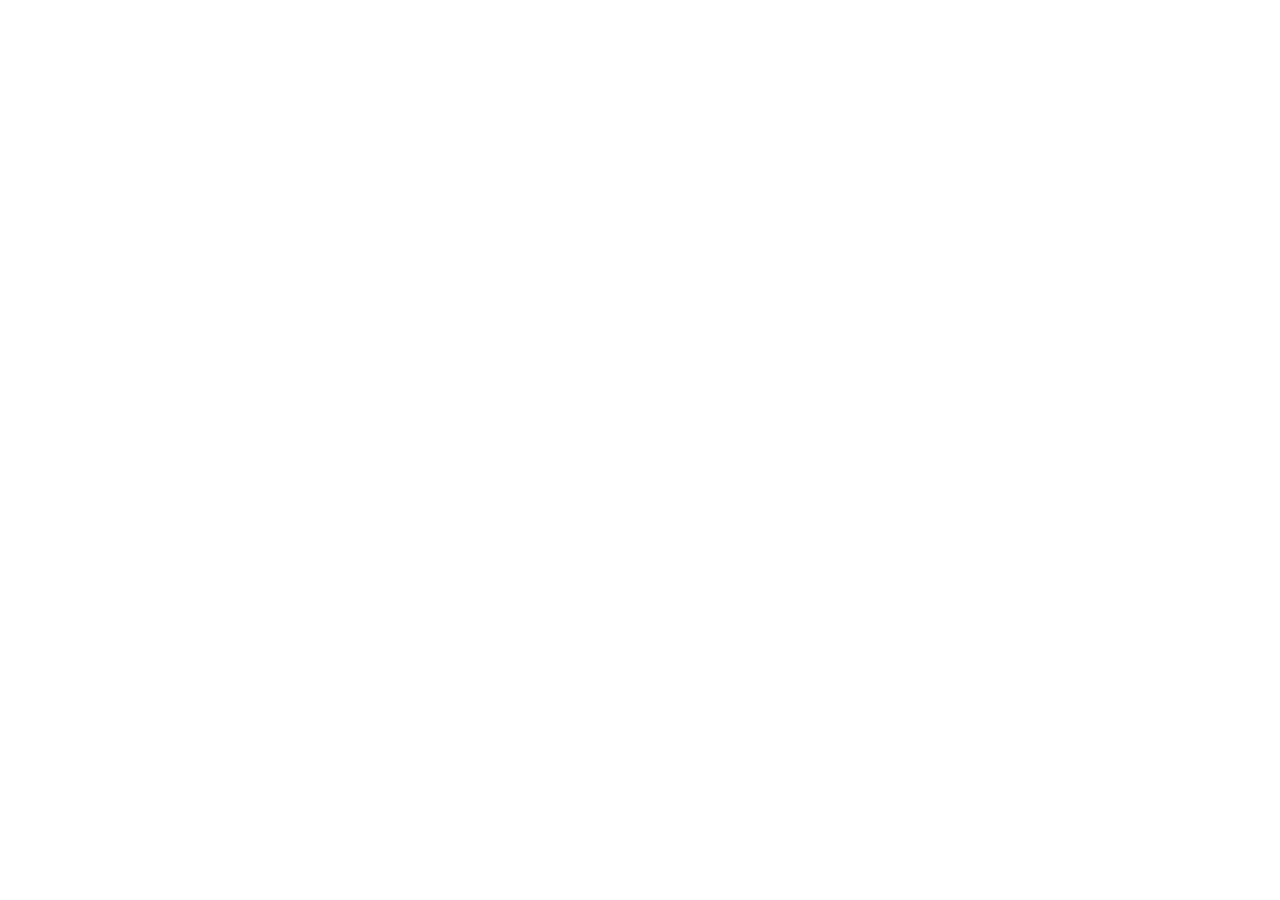
==== index.html @ 82caf473 "primer commit" ====
<!DOCTYPE html>
<html lang="en">
<head>
    <meta charset="UTF-8">
    <meta name="viewport" content="width=device-width, initial-scale=1.0">
    <title>BlogDeCafe</title>
    <link rel="stylesheet" href="css/normalize.css">
    <link href="https://fonts.googleapis.com/css2?family=Open+Sans:ital,wght@0,300..800;1,300..800&family=PT+Sans:ital,wght@0,400;0,700;1,400;1,700&display=swap" rel="stylesheet">
</head>
<body>
    
</body>
</html>
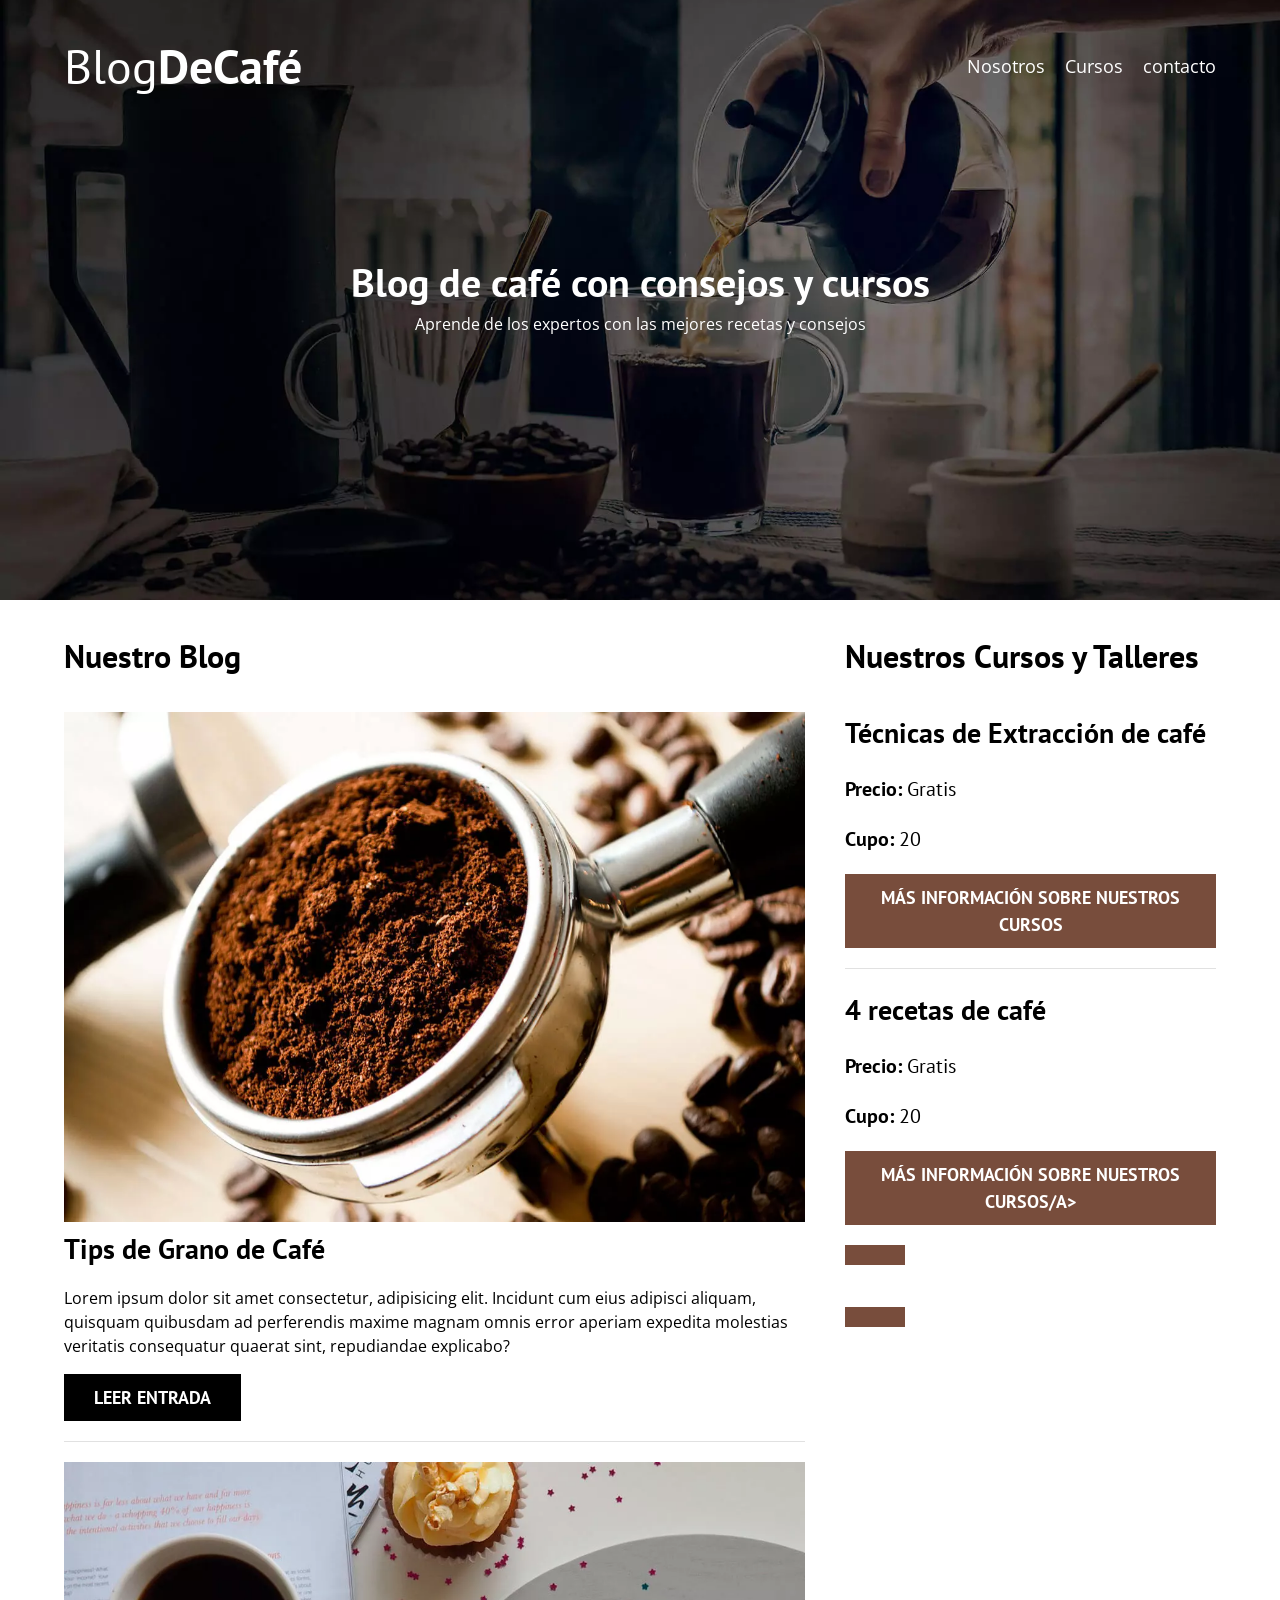
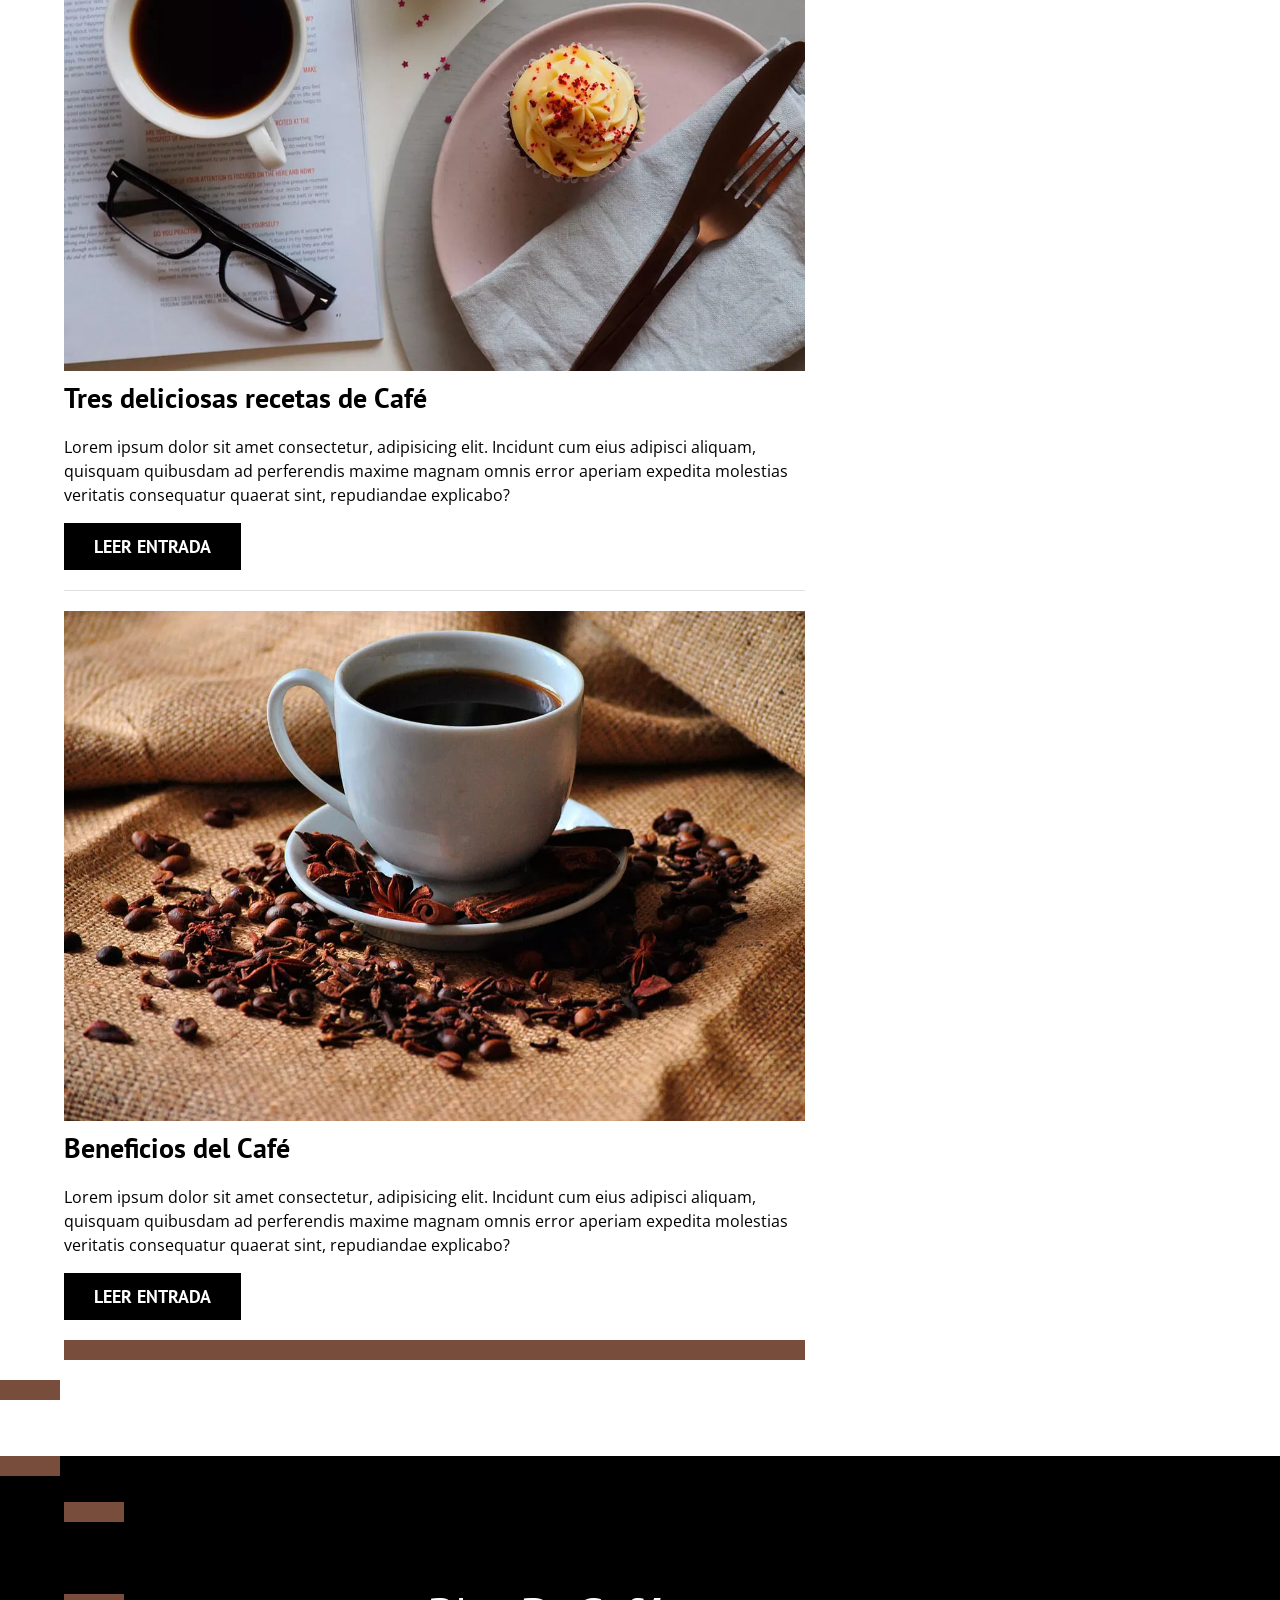
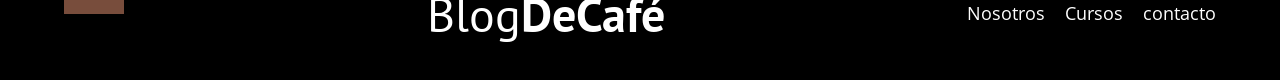
==== commit 3cafc50b: "blog de café terminado" ====
--- a/index.html
+++ b/index.html
@@ -3,11 +3,138 @@
 <head>
     <meta charset="UTF-8">
     <meta name="viewport" content="width=device-width, initial-scale=1.0">
+    <meta name="description" content="Página web de blog de café">
     <title>BlogDeCafe</title>
+
+    <!-- prefetch (sirve para cargar la siguiente página a la que posiblemente se dirija el usuario, así mejora los tiempo de navegación)-->
+     <link rel="prefetch" href="nosotros.html">
+
+    <!-- preload -->
+    <link rel="preload" href="css/normalize.css" as="style">
     <link rel="stylesheet" href="css/normalize.css">
+
+    <link rel="preload" href="https://fonts.googleapis.com/css2?family=Open+Sans:ital,wght@0,300..800;1,300..800&family=PT+Sans:ital,wght@0,400;0,700;1,400;1,700&display=swap" as="font">
     <link href="https://fonts.googleapis.com/css2?family=Open+Sans:ital,wght@0,300..800;1,300..800&family=PT+Sans:ital,wght@0,400;0,700;1,400;1,700&display=swap" rel="stylesheet">
+
+    <link rel="preload" href="css/style.css" as="style">
+    <link rel="stylesheet" href="css/style.css">
 </head>
 <body>
+    <header class="header">
+        <div class="contenedor">
+            <div class="barra">
+                <a class="logo" href="index.html">
+                    <h1 class="logo__nombre no-margin centrar-texto">Blog<span class="logo__bold">DeCafé</span></h1>
+                </a>
+
+                <nav class="navegacion">
+                    <a href="nosotros.html" class="navegacion__enlace">Nosotros</a>
+                    <a href="cursos.html" class="navegacion__enlace">Cursos</a>
+                    <a href="contacto.html" class="navegacion__enlace">contacto</a>
+                </nav>
+            </div> <!--barra-->
+        </div> <!--contenedor-->
+
+        <div class="header__texto">
+            <h2 class="no-margin">Blog de café con consejos y cursos</h2>
+            <p class="no-margin">Aprende de los expertos con las mejores recetas y consejos</p>
+        </div> <!--header__Texto-->
+    </header>
+
+    <div class="contenedor contenido-principal">
+        <main class="blog">
+            <h3>Nuestro Blog</h3>
+
+            <article class="entrada">
+                <div class="entrada__imagen">
+                    <picture>
+                        <source loading="lazy" srcset="img/blog1.webp" type="image/webp">
+                        <img loading="lazy" src="img/blog1.jpg" alt="imagen blog">
+                    </picture>
+                </div> <!--entrada-->
+
+                <div class="entrada__contenido">
+                    <h4 class="no-margin">Tips de Grano de Café</h4>
+                    <p>Lorem ipsum dolor sit amet consectetur, adipisicing elit. Incidunt cum eius adipisci aliquam, quisquam quibusdam ad perferendis maxime magnam omnis error aperiam expedita molestias veritatis consequatur quaerat sint, repudiandae explicabo?</p>
+                    <a class="boton boton-primario" href="entrada.html">Leer entrada</a>
+                </div> <!--entrada__contenido-->
+            </article> <!--entrada-->
+
+            <article class="entrada">
+                <div class="entrada__imagen">
+                    <picture>
+                        <source loading="lazy" srcset="img/blog2.webp" type="image/webp">
+                        <img loading="lazy" src="img/blog2.jpg" alt="imagen blog">
+                    </picture>
+                </div> <!--entrada-->
+
+                <div class="entrada__contenido">
+                    <h4 class="no-margin">Tres deliciosas recetas de Café</h4>
+                    <p>Lorem ipsum dolor sit amet consectetur, adipisicing elit. Incidunt cum eius adipisci aliquam, quisquam quibusdam ad perferendis maxime magnam omnis error aperiam expedita molestias veritatis consequatur quaerat sint, repudiandae explicabo?</p>
+                    <a class="boton boton-primario" href="entrada.html">Leer entrada</a>
+                </div> <!--entrada__contenido-->
+            </article> <!--entrada-->
+
+            <article class="entrada">
+                <div class="entrada__imagen">
+                    <picture>
+                        <source loading="lazy" srcset="img/blog3.webp" type="image/webp">
+                        <img loading="lazy" src="img/blog3.jpg" alt="imagen blog">
+                    </picture>
+                </div> <!--entrada-->
+
+                <div class="entrada__contenido">
+                    <h4 class="no-margin">Beneficios del Café</h4>
+                    <p>Lorem ipsum dolor sit amet consectetur, adipisicing elit. Incidunt cum eius adipisci aliquam, quisquam quibusdam ad perferendis maxime magnam omnis error aperiam expedita molestias veritatis consequatur quaerat sint, repudiandae explicabo?</p>
+                    <a class="boton boton-primario" href="entrada.html">Leer entrada</a>
+                </div> <!--entrada__contenido-->
+            </article> <!--entrada-->
+        </main>
+        <aside class="sidebar">
+            <h3>Nuestros Cursos y Talleres</h3>
+
+            <ul class="cursos no-padding">
+                <li class="widget-curso">
+                    <h4 class="no-margin">Técnicas de Extracción de café</h4>
+                    <p class="widget-curso__label">Precio:
+                        <span class="widget-curso__info">Gratis</span>
+                    </p>
+                    <p class="widget-curso__label">Cupo:
+                        <span class="widget-curso__info">20</span>
+                    </p>
+                    <a class="boton boton--secundario" href="entrada.html">Más Información sobre nuestros cursos</a>
+                </li>
+
+                <li class="widget-curso">
+                    <h4 class="no-margin">4 recetas de café</h4>
+                    <p class="widget-curso__label">Precio:
+                        <span class="widget-curso__info">Gratis</span>
+                    </p>
+                    <p class="widget-curso__label">Cupo:
+                        <span class="widget-curso__info">20</span>
+                    </p>
+                    <a class="boton boton--secundario" href="entrada.html">Más Información sobre nuestros cursos/a>
+                </li>
+            </ul>
+        </aside>
+    </div>
+
+    <footer class="footer">
+        <div class="contenedor">
+            <div class="barra">
+                <a class="logo" href="index.html">
+                    <h1 class="logo__nombre no-margin centrar-texto">Blog<span class="logo__bold">DeCafé</span></h1>
+                </a>
     
+                <nav class="navegacion">
+                    <a href="nosotros.html" class="navegacion__enlace">Nosotros</a>
+                    <a href="cursos.html" class="navegacion__enlace">Cursos</a>
+                    <a href="contacto.html" class="navegacion__enlace">contacto</a>
+                </nav>
+            </div>
+        </div>
+    </footer>
+
+    <script src="js/modernizr.js"></script>
 </body>
 </html>
--- a/css/style.css
+++ b/css/style.css
@@ -0,0 +1,241 @@
+:root {
+    --fuenteHeading: 'Pt Sans', sans-serif;
+    --fuenteParrafos: 'Open Sans', sans-serif;
+
+    --primario: #784d3c;
+    --blanco: #fff;
+    --gris: #e1e1e1;
+    --negro: #000;
+}
+html {
+    box-sizing: border-box;
+    font-size: 62.5%; /* 1rem = 10px*/
+}
+*, *:before, *:after {
+    box-sizing: inherit;
+}
+body {
+    font-family: var(--fuenteParrafos);
+    font-size: 1.6rem;
+    line-height: 1.5;
+}
+
+/* globales */
+.contenedor {
+    width: min(90%, 120rem);
+    margin: 0 auto;
+}
+a {
+    text-decoration: none;
+}
+h1, h2, h3, h4 { font-family: var(--fuenteHeading); } 
+h1 {font-size: 4.8rem;}
+h2 {font-size: 4rem;}
+h3 {font-size: 3.2rem;}
+h4 {font-size: 2.8rem;}
+img {max-width: 100%;}
+.no-margin {
+    margin: 0;
+}
+.no-padding {
+    padding: 0;
+}
+.centrar-texto {
+    text-align: center;
+}
+
+/* header */
+.webp .header {
+    background-image: url(../img/banner.webp);
+}
+.no-webp .header {
+    background-image: url(../img/banner.jpg);
+}
+.header {
+    height: 60rem;
+    background-size: cover;
+    background-repeat: no-repeat;
+    background-position: center center;
+}
+.header__texto {
+    text-align: center;
+    color: var(--blanco);
+    margin-top: 5rem;
+}
+@media (min-width: 768px) {
+   .header__texto {
+    margin-top: 15rem;
+   }
+}
+.barra {
+    padding-top: 3rem;
+}
+@media (min-width: 768px) {
+   .barra {
+    display: flex;
+    justify-content: space-between;
+    align-items: center;
+   }
+}
+.logo {
+    color: var(--blanco);
+}
+.logo__nombre {
+    font-weight: 400;
+}
+.logo__bold {
+    font-weight: 700;
+}
+@media (min-width: 768px) {
+   .navegacion {
+    display: flex;
+    gap: 2rem;
+   }
+}
+.navegacion__enlace {
+    display: block;
+    text-align: center;
+    font-size: 1.8rem;
+    color: var(--blanco);
+}
+
+/* contenido principal */
+@media (min-width: 768px) {
+   .contenido-principal {
+    display: grid;
+    grid-template-columns: 2fr 1fr;
+    column-gap: 4rem;
+   }
+}
+.entrada {
+    border-bottom: 1px solid var(--gris);
+    margin-bottom: 2rem;
+}
+.entrada:last-of-type {
+    border: none;
+    margin-bottom: 0;
+}
+.boton{ 
+    display: block;
+    font-family: var(--fuenteHeading);
+    font-size: 1.8rem;
+    font-weight: 700;
+    color: var(--blanco);
+    text-align: center;
+    padding: 1rem 3rem;
+    text-transform: uppercase;
+    margin-bottom: 2rem;
+    border: none;
+}
+.boton:hover {
+    cursor: pointer;
+}
+@media (min-width: 768px) {
+   .boton {
+    display: inline-block;
+   }
+}
+.boton-primario {
+        background-color: var(--negro);
+}
+
+/* apartado de cursos */
+.cursos {
+    list-style: none;
+}
+.widget-curso {
+    border-bottom: 1px solid var(--gris);
+    margin-bottom: 2rem;
+}
+.widget-curso:last-of-type {
+    border: none;
+    margin-bottom: 0;
+}
+.widget-curso__label {
+    font-family: var(--fuenteHeading);
+    font-weight: 700;
+}
+.widget-curso__info {
+    font-weight: 400;
+}
+.widget-curso__label,
+.widget-curso__info {
+    font-size: 2rem;
+}
+.boton--secundario {
+    background-color: var(--primario);
+}
+
+/* footer */
+.footer {
+    background-color: var(--negro);
+    padding-bottom: 3rem;
+    margin-top: 3rem;
+}
+
+/* sobre nosotros */
+@media (min-width: 768px) {
+   .sobre-nosotros {
+    display: grid;
+    grid-template-columns: repeat(2, 1fr);
+    gap: 2rem;
+   }
+}
+
+/* cursos */
+.curso {
+    padding: 3rem 0;
+    border-bottom: 1px solid var(--gris);
+}
+@media (min-width: 768px) {
+   .curso {
+    display: grid;
+    grid-template-columns: 1fr 2fr;
+    column-gap: 2rem;
+   }
+}
+.curso:last-of-type {
+    border: none;
+}
+.curso__label {
+    font-family: var(--fuenteHeading);
+    font-weight: 700;
+}
+.curso__info {
+    font-weight: 400;
+}
+.curso__label,
+.curso__info {
+    font-size: 2rem;
+}
+
+/* contacto */
+.contacto-bg {
+    background-image: url(../img/contacto.jpg);
+    height: 40rem;
+    background-size: cover;
+    background-repeat: no-repeat;
+}
+.formulario {
+    background-color: var(--blanco);
+    margin: -5rem auto 0 auto;
+    width: 95%;
+}
+.campo {
+    display: flex;
+    margin-bottom: 2rem;
+    gap: 2rem;
+    padding-top: 2rem;
+    padding-right: 2rem;
+}
+.campo__label {
+    flex: 0 0 9rem;
+    text-align: center;
+}
+.campo__field {
+    flex: 1;
+    border: 1px solid var(--gris);
+}
+.campo__field--textarea {
+    height: 20rem;
+}
--- a/css/style.css
+++ b/css/style.css
@@ -0,0 +1,241 @@
+:root {
+    --fuenteHeading: 'Pt Sans', sans-serif;
+    --fuenteParrafos: 'Open Sans', sans-serif;
+
+    --primario: #784d3c;
+    --blanco: #fff;
+    --gris: #e1e1e1;
+    --negro: #000;
+}
+html {
+    box-sizing: border-box;
+    font-size: 62.5%; /* 1rem = 10px*/
+}
+*, *:before, *:after {
+    box-sizing: inherit;
+}
+body {
+    font-family: var(--fuenteParrafos);
+    font-size: 1.6rem;
+    line-height: 1.5;
+}
+
+/* globales */
+.contenedor {
+    width: min(90%, 120rem);
+    margin: 0 auto;
+}
+a {
+    text-decoration: none;
+}
+h1, h2, h3, h4 { font-family: var(--fuenteHeading); } 
+h1 {font-size: 4.8rem;}
+h2 {font-size: 4rem;}
+h3 {font-size: 3.2rem;}
+h4 {font-size: 2.8rem;}
+img {max-width: 100%;}
+.no-margin {
+    margin: 0;
+}
+.no-padding {
+    padding: 0;
+}
+.centrar-texto {
+    text-align: center;
+}
+
+/* header */
+.webp .header {
+    background-image: url(../img/banner.webp);
+}
+.no-webp .header {
+    background-image: url(../img/banner.jpg);
+}
+.header {
+    height: 60rem;
+    background-size: cover;
+    background-repeat: no-repeat;
+    background-position: center center;
+}
+.header__texto {
+    text-align: center;
+    color: var(--blanco);
+    margin-top: 5rem;
+}
+@media (min-width: 768px) {
+   .header__texto {
+    margin-top: 15rem;
+   }
+}
+.barra {
+    padding-top: 3rem;
+}
+@media (min-width: 768px) {
+   .barra {
+    display: flex;
+    justify-content: space-between;
+    align-items: center;
+   }
+}
+.logo {
+    color: var(--blanco);
+}
+.logo__nombre {
+    font-weight: 400;
+}
+.logo__bold {
+    font-weight: 700;
+}
+@media (min-width: 768px) {
+   .navegacion {
+    display: flex;
+    gap: 2rem;
+   }
+}
+.navegacion__enlace {
+    display: block;
+    text-align: center;
+    font-size: 1.8rem;
+    color: var(--blanco);
+}
+
+/* contenido principal */
+@media (min-width: 768px) {
+   .contenido-principal {
+    display: grid;
+    grid-template-columns: 2fr 1fr;
+    column-gap: 4rem;
+   }
+}
+.entrada {
+    border-bottom: 1px solid var(--gris);
+    margin-bottom: 2rem;
+}
+.entrada:last-of-type {
+    border: none;
+    margin-bottom: 0;
+}
+.boton{ 
+    display: block;
+    font-family: var(--fuenteHeading);
+    font-size: 1.8rem;
+    font-weight: 700;
+    color: var(--blanco);
+    text-align: center;
+    padding: 1rem 3rem;
+    text-transform: uppercase;
+    margin-bottom: 2rem;
+    border: none;
+}
+.boton:hover {
+    cursor: pointer;
+}
+@media (min-width: 768px) {
+   .boton {
+    display: inline-block;
+   }
+}
+.boton-primario {
+        background-color: var(--negro);
+}
+
+/* apartado de cursos */
+.cursos {
+    list-style: none;
+}
+.widget-curso {
+    border-bottom: 1px solid var(--gris);
+    margin-bottom: 2rem;
+}
+.widget-curso:last-of-type {
+    border: none;
+    margin-bottom: 0;
+}
+.widget-curso__label {
+    font-family: var(--fuenteHeading);
+    font-weight: 700;
+}
+.widget-curso__info {
+    font-weight: 400;
+}
+.widget-curso__label,
+.widget-curso__info {
+    font-size: 2rem;
+}
+.boton--secundario {
+    background-color: var(--primario);
+}
+
+/* footer */
+.footer {
+    background-color: var(--negro);
+    padding-bottom: 3rem;
+    margin-top: 3rem;
+}
+
+/* sobre nosotros */
+@media (min-width: 768px) {
+   .sobre-nosotros {
+    display: grid;
+    grid-template-columns: repeat(2, 1fr);
+    gap: 2rem;
+   }
+}
+
+/* cursos */
+.curso {
+    padding: 3rem 0;
+    border-bottom: 1px solid var(--gris);
+}
+@media (min-width: 768px) {
+   .curso {
+    display: grid;
+    grid-template-columns: 1fr 2fr;
+    column-gap: 2rem;
+   }
+}
+.curso:last-of-type {
+    border: none;
+}
+.curso__label {
+    font-family: var(--fuenteHeading);
+    font-weight: 700;
+}
+.curso__info {
+    font-weight: 400;
+}
+.curso__label,
+.curso__info {
+    font-size: 2rem;
+}
+
+/* contacto */
+.contacto-bg {
+    background-image: url(../img/contacto.jpg);
+    height: 40rem;
+    background-size: cover;
+    background-repeat: no-repeat;
+}
+.formulario {
+    background-color: var(--blanco);
+    margin: -5rem auto 0 auto;
+    width: 95%;
+}
+.campo {
+    display: flex;
+    margin-bottom: 2rem;
+    gap: 2rem;
+    padding-top: 2rem;
+    padding-right: 2rem;
+}
+.campo__label {
+    flex: 0 0 9rem;
+    text-align: center;
+}
+.campo__field {
+    flex: 1;
+    border: 1px solid var(--gris);
+}
+.campo__field--textarea {
+    height: 20rem;
+}
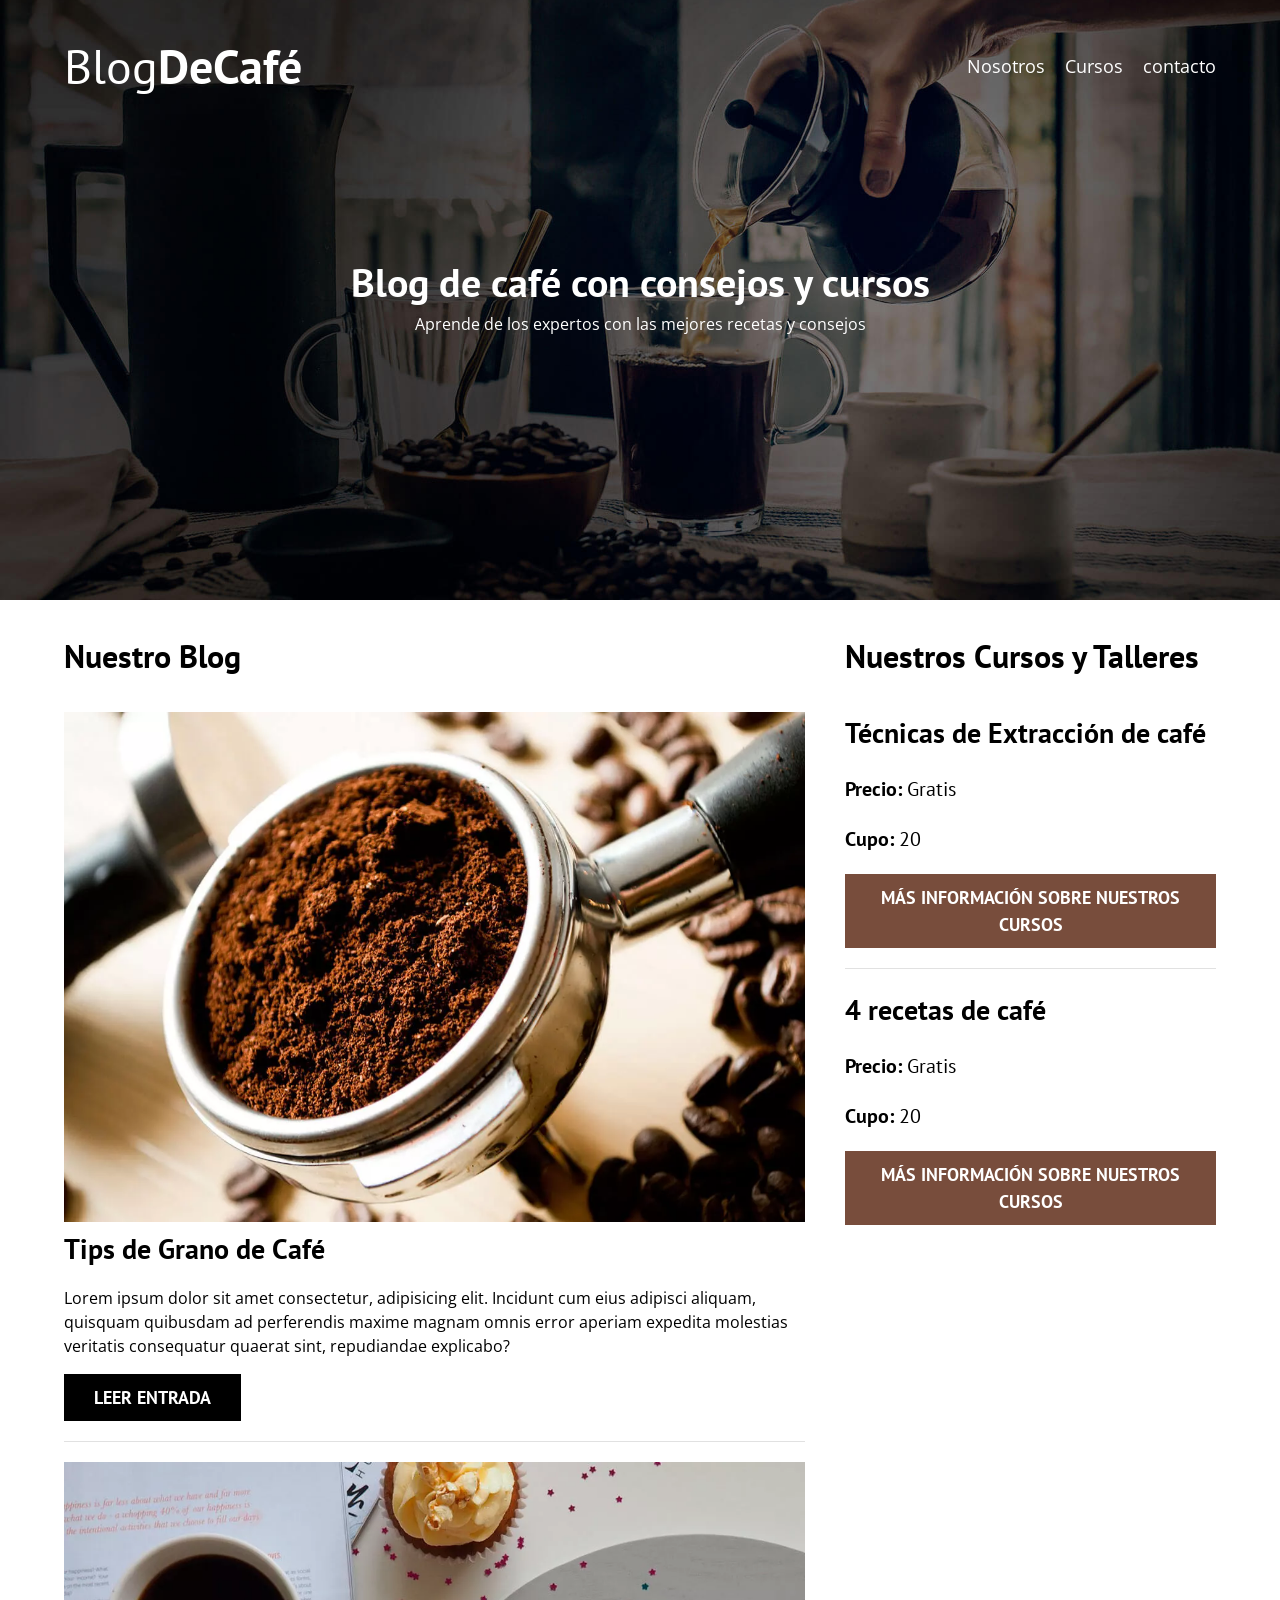
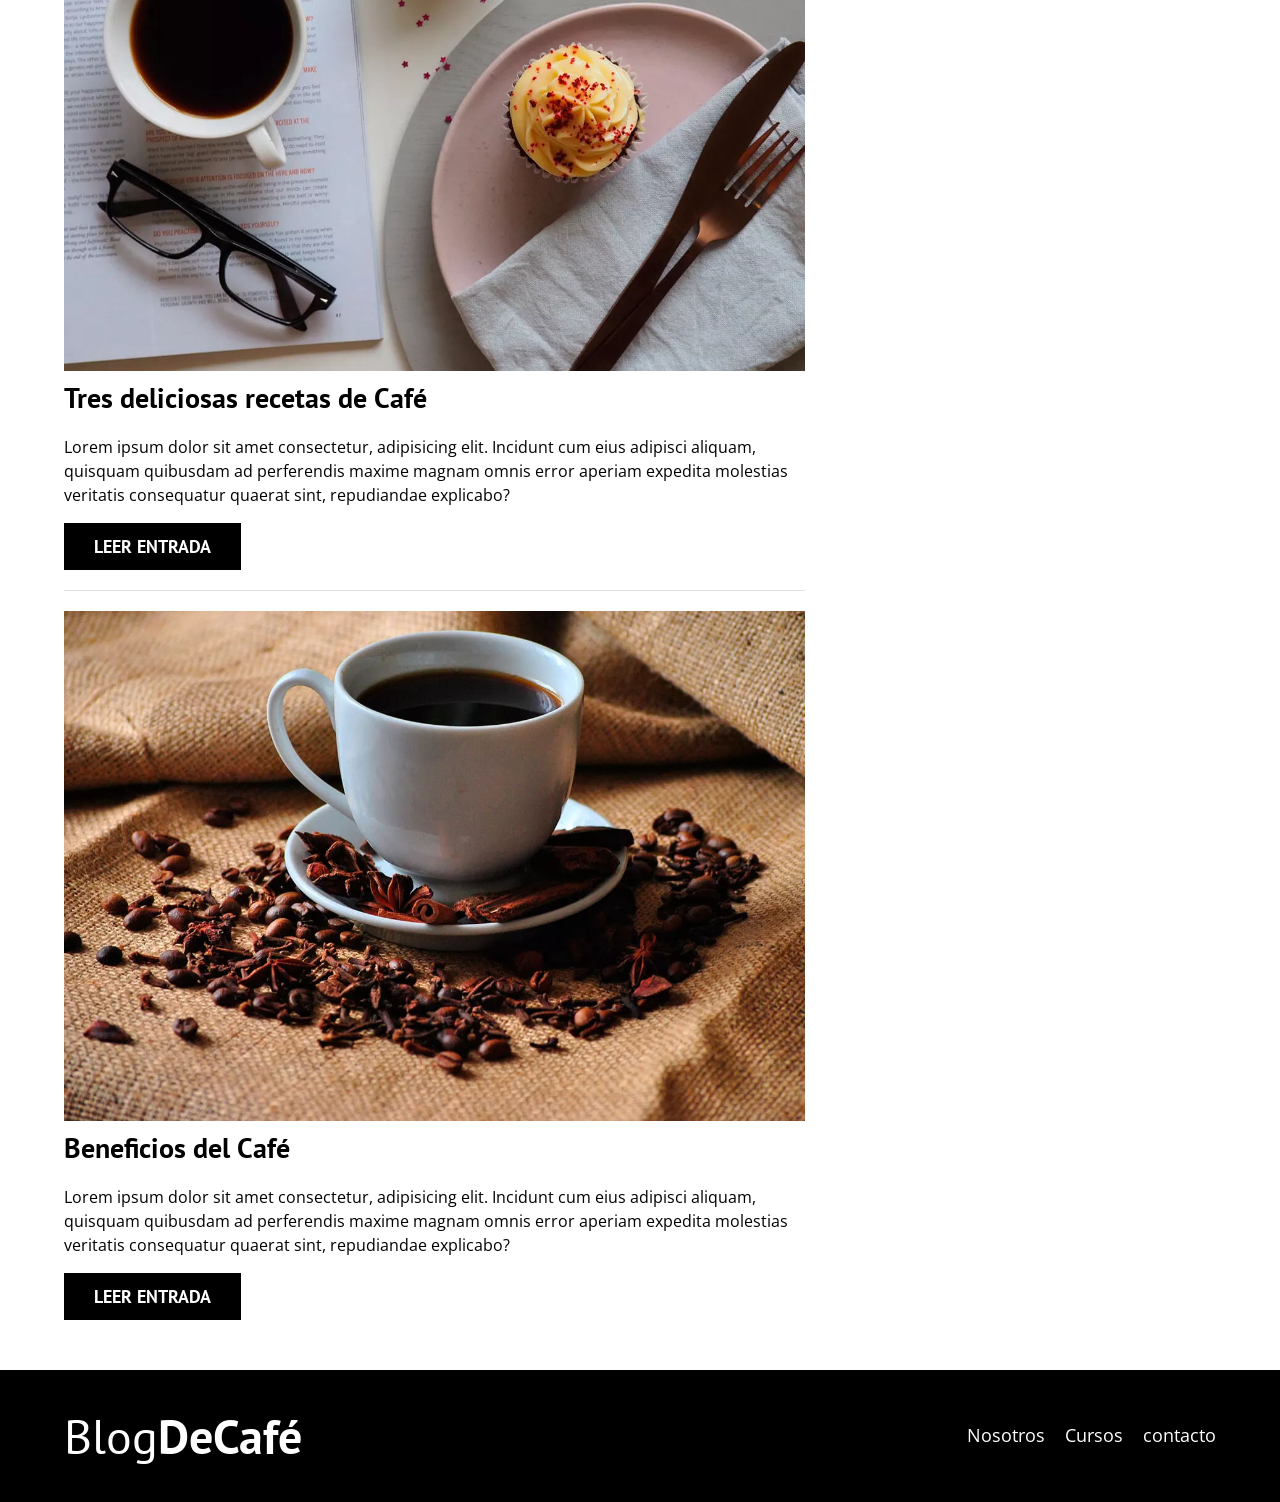
==== commit 2c43522d: "quitamos el webp de css" ====
--- a/index.html
+++ b/index.html
@@ -113,7 +113,7 @@
                     <p class="widget-curso__label">Cupo:
                         <span class="widget-curso__info">20</span>
                     </p>
-                    <a class="boton boton--secundario" href="entrada.html">Más Información sobre nuestros cursos/a>
+                    <a class="boton boton--secundario" href="entrada.html">Más Información sobre nuestros cursos</a>
                 </li>
             </ul>
         </aside>
--- a/css/style.css
+++ b/css/style.css
@@ -45,13 +45,8 @@
 }
 
 /* header */
-.webp .header {
-    background-image: url(../img/banner.webp);
-}
-.no-webp .header {
+.header {
     background-image: url(../img/banner.jpg);
-}
-.header {
     height: 60rem;
     background-size: cover;
     background-repeat: no-repeat;
--- a/css/style.css
+++ b/css/style.css
@@ -45,13 +45,8 @@
 }
 
 /* header */
-.webp .header {
-    background-image: url(../img/banner.webp);
-}
-.no-webp .header {
+.header {
     background-image: url(../img/banner.jpg);
-}
-.header {
     height: 60rem;
     background-size: cover;
     background-repeat: no-repeat;
